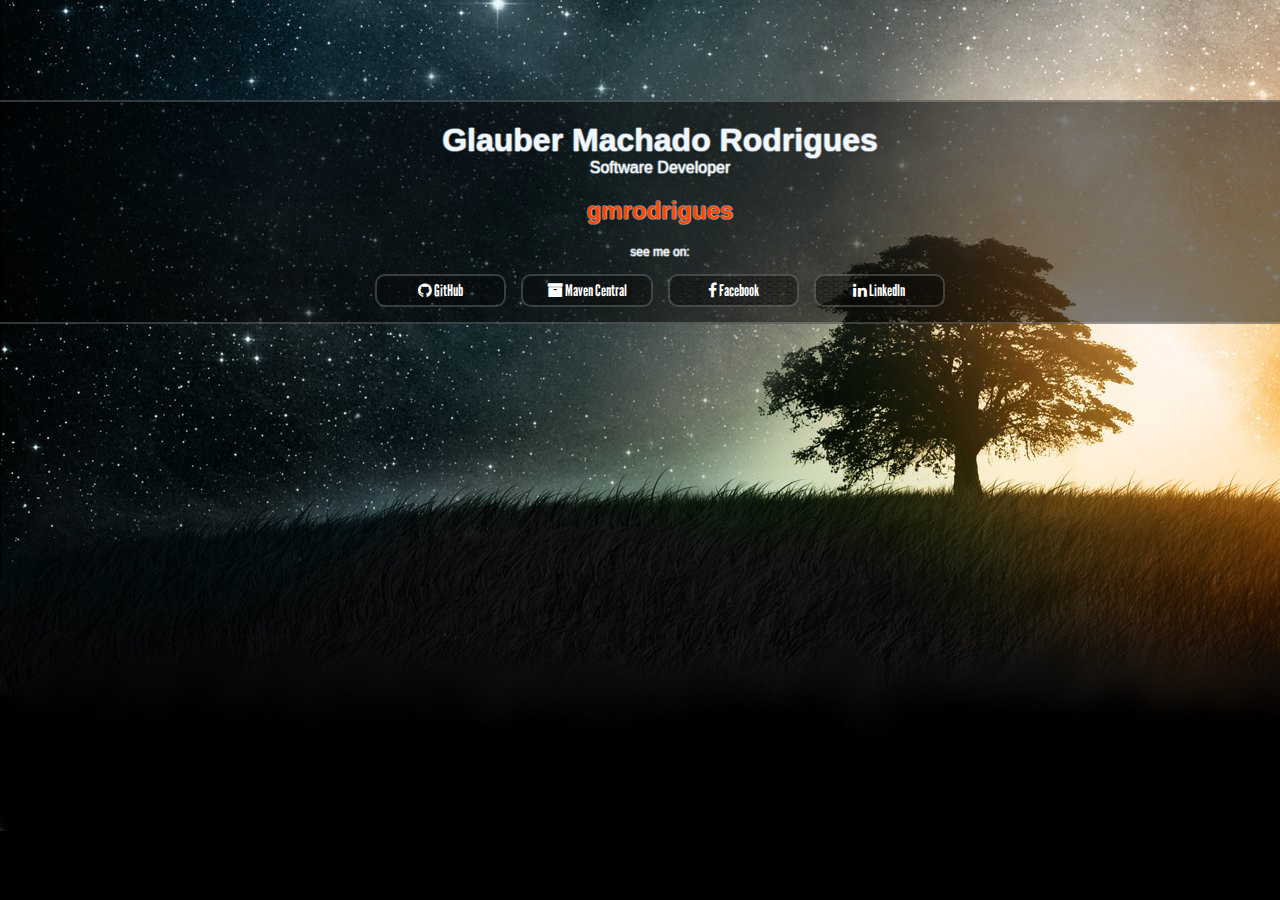
==== index.html @ 77d84952 "added homepage" ====
<!DOCTYPE html>
<html lang="en">
<head>
    <meta charset="UTF-8">
    <title>Glauber Machado Rodrigues</title>

    <link rel="stylesheet" href="https://maxcdn.bootstrapcdn.com/font-awesome/4.5.0/css/font-awesome.min.css">
    <link href="assets/css/main.css" rel="stylesheet" type="text/css">
    <script src="assets/js/jquery-1.12.2.min.js" type="text/javascript"></script>
</head>
<body>
        <div id="background-img"></div>
        <div class="card">
            <h1>Glauber Machado Rodrigues</h1>
            <div>Software Developer</div>
            <h2>gmrodrigues</h2>
            <div class="see-me-on">see me on:</div>
            <div class="table">
                <a class="cell" href="https://github.com/gmrodrigues" target="_blank">
                  <i class="fa fa-github"></i> GitHub
                </a>
                <a class="cell" href="http://search.maven.org/#search|ga|1|com.gmrodrigues" target="_blank">
                  <i class="fa fa-archive"></i> Maven Central
                </a>
                <a class="cell" href="https://www.facebook.com/glauber.machadorodrigues" target="_blank">
                  <i class="fa fa-facebook"></i> Facebook
                </a>
                <a class="cell" href="https://www.linkedin.com/in/glauber-rodrigues-39769866" target="_blank">
                  <i class="fa fa-linkedin"></i> LinkedIn
                </a>
            </div>
        </div>
        <script>
        var movementStrength = 400;
        var smoothFactor = 0.025;
        var height = movementStrength / $('#background-img').height();
        var width = movementStrength / $('#background-img').width();
        var moving = null;
        function smoothBgMove(){
          setTimeout(function(){
            var pageX = moving.pageX - ($('#background-img').width() / 2);
            var pageY = moving.pageY - ($('#background-img').height() / 2);
            var newvalueX = width * pageX * -1 - ($(window).width()/4);
            var newvalueY = height * pageY * -1 - ($(window).height()/2);
            var position = $('#background-img').css('background-position').trim().split(/\s+/);
            var positionX = parseInt(position[0].replace(/px/,''));
            var positionY = parseInt(position[1].replace(/px/,''));
            var distanceX =  newvalueX - positionX;
            var distanceY =  newvalueY - positionY;
            if ((distanceX > -50 && distanceX < 50) && (distanceY > -50 && distanceY < 50)) {
              return;
            }
            var left = positionX + (distanceX * smoothFactor);
            var top  = positionY + (distanceY * smoothFactor);
            console.log(distanceX+' '+distanceY);
            $('#background-img').css("background-position", left+"px     "+top+"px");
            smoothBgMove();
          }, 25);
        }

        $(document).ready(function() {
          $('.cell').mouseover(function(e){
            moving = e;
            smoothBgMove();
          });          });
        </script>
</body>
</html>
---- assets/css/main.css ----
@font-face {
    font-family: 'LeagueGothic';
    src: url('../font/LeagueGothic-Regular.otf');
}

html, body {
    width: 100%;
    height: 100%;
    padding: 0;
    margin: 0;
    font-family: arial;
    background-color: black;
    text-shadow: -1px 0 rgba(255, 255, 255, 0.4), 0 1px rgba(255, 255, 255, 0.4), 1px 0 rgba(255, 255, 255, 0.4), 0 -1px rgba(255, 255, 255, 0.4);
}

a {
    color: white;
    text-decoration: none;
}

h1 {
  margin: 0;
  padding: 0;
}

h2 {
    color: orangered;
    margin: 20px;
    padding: 0;
}

#background-img {
  background-image: url("../img/galaxy-wallpapers-22-1.jpg");
  width: 100%;
  height: 100%;
  background-repeat:no-repeat;
  background-position: 0px 0px;
  position: absolute;
}

.card {
    border-top:    2px solid rgba(255, 255, 255, 0.2);
    border-bottom: 2px solid rgba(255, 255, 255, 0.2);
    background-color: black;
    background-color: rgba(0, 0, 0, 0.5);
    margin: auto;
    margin-top: 100px;
    width: 100%;
    height: 180px;
    text-align: center;
    color: aliceblue;
    padding: 20px;
    z-index: 10;
    position: absolute;
}

.see-me-on {
  font-size: 12px;
  margin: 0;
  padding: 0;
}

.table {
    font-family: 'LeagueGothic';
    display: table;
    width: 600px;
    margin: auto;
    border-spacing: 15px;
}

.cell {
    background-image: url('../img/grid-tile.png');
    background-color: rgba(0, 0, 0, 0.3);
    display: table-cell;
    width: 25%;
    border: 2px solid rgba(255, 255, 255, 0.2);
    border-radius: 10px;
    padding: 5px;
    text-shadow: none;
}
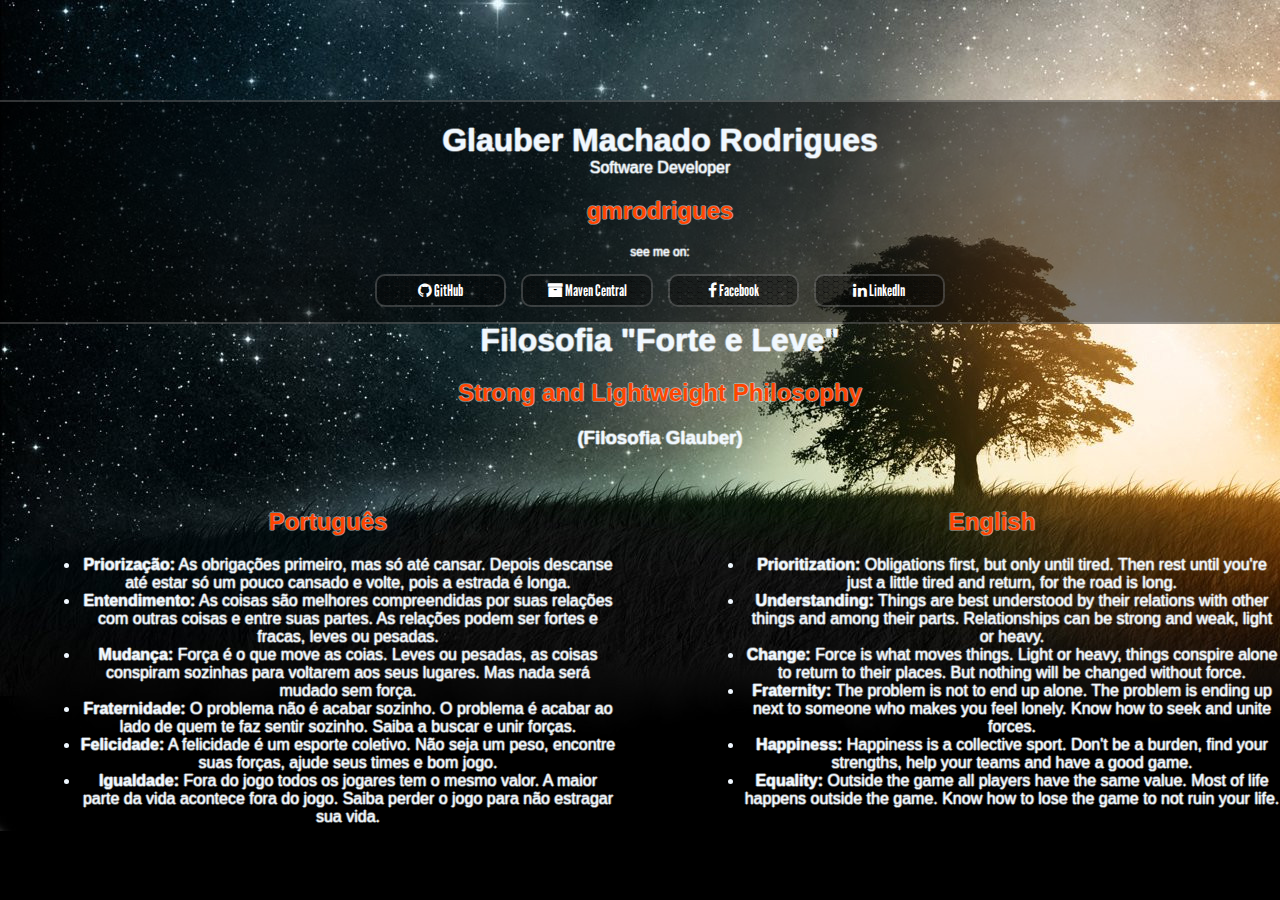
==== commit 29bd6fbb: "filosofia glauber" ====
--- a/index.html
+++ b/index.html
@@ -7,10 +7,25 @@
     <link rel="stylesheet" href="https://maxcdn.bootstrapcdn.com/font-awesome/4.5.0/css/font-awesome.min.css">
     <link href="assets/css/main.css" rel="stylesheet" type="text/css">
     <script src="assets/js/jquery-1.12.2.min.js" type="text/javascript"></script>
+
+    <style>
+        .content {
+            display: flex;
+            justify-content: space-between;
+        }
+        .content div {
+            width: 45%;
+            padding: 20px;
+        }
+        h1 {
+            text-align: center;
+        }
+    </style>
 </head>
 <body>
-        <div id="background-img"></div>
-        <div class="card">
+        <div id="background-img">
+
+          <div class="card">
             <h1>Glauber Machado Rodrigues</h1>
             <div>Software Developer</div>
             <h2>gmrodrigues</h2>
@@ -25,11 +40,42 @@
                 <a class="cell" href="https://www.facebook.com/glauber.machadorodrigues" target="_blank">
                   <i class="fa fa-facebook"></i> Facebook
                 </a>
-                <a class="cell" href="https://www.linkedin.com/in/glauber-rodrigues-39769866" target="_blank">
+                <a class="cell" href="https://www.linkedin.com/in/glaubermrodrigues/" target="_blank">
                   <i class="fa fa-linkedin"></i> LinkedIn
                 </a>
             </div>
+
+            <h1>Filosofia "Forte e Leve"</h1>
+            <h2>Strong and Lightweight Philosophy</h2>
+            <h3> (Filosofia Glauber) </h3>
+    <div class="content">
+        <div>
+            <h2>Português</h2>
+            <ul>
+                <li><strong>Priorização:</strong> As obrigações primeiro, mas só até cansar. Depois descanse até estar só um pouco cansado e volte, pois a estrada é longa.</li>
+                <li><strong>Entendimento:</strong> As coisas são melhores compreendidas por suas relações com outras coisas e entre suas partes. As relações podem ser fortes e fracas, leves ou pesadas.</li>
+                <li><strong>Mudança:</strong> Força é o que move as coias. Leves ou pesadas, as coisas conspiram sozinhas para voltarem aos seus lugares. Mas nada será mudado sem força.</li>
+                <li><strong>Fraternidade:</strong> O problema não é acabar sozinho. O problema é acabar ao lado de quem te faz sentir sozinho. Saiba a buscar e unir forças.</li>
+                <li><strong>Felicidade:</strong> A felicidade é um esporte coletivo. Não seja um peso, encontre suas forças, ajude seus times e bom jogo.</li>
+                <li><strong>Igualdade:</strong> Fora do jogo todos os jogares tem o mesmo valor. A maior parte da vida acontece fora do jogo. Saiba perder o jogo para não estragar sua vida.</li>
+            </ul>
         </div>
+        <div>
+            <h2>English</h2>
+            <ul>
+                <li><strong>Prioritization:</strong> Obligations first, but only until tired. Then rest until you're just a little tired and return, for the road is long.</li>
+                <li><strong>Understanding:</strong> Things are best understood by their relations with other things and among their parts. Relationships can be strong and weak, light or heavy.</li>
+                <li><strong>Change:</strong> Force is what moves things. Light or heavy, things conspire alone to return to their places. But nothing will be changed without force.</li>
+                <li><strong>Fraternity:</strong> The problem is not to end up alone. The problem is ending up next to someone who makes you feel lonely. Know how to seek and unite forces.</li>
+                <li><strong>Happiness:</strong> Happiness is a collective sport. Don't be a burden, find your strengths, help your teams and have a good game.</li>
+                <li><strong>Equality:</strong> Outside the game all players have the same value. Most of life happens outside the game. Know how to lose the game to not ruin your life.</li>
+            </ul>
+        </div>
+    </div>
+        </div>
+
+        
+
         <script>
         var movementStrength = 400;
         var smoothFactor = 0.025;
@@ -64,5 +110,11 @@
             smoothBgMove();
           });          });
         </script>
+
+</div>
+        
+
+
+
 </body>
 </html>
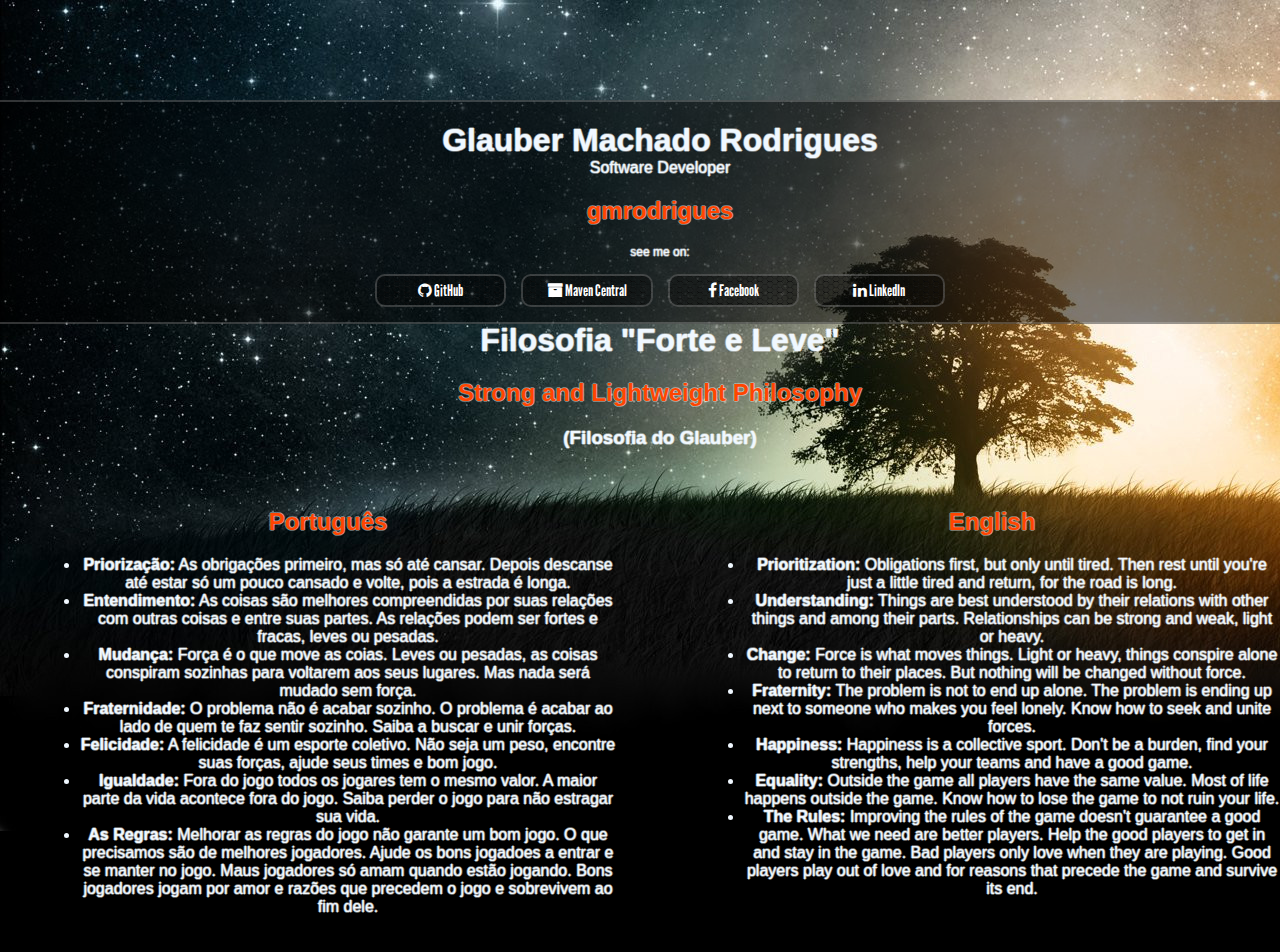
==== commit 08417997: "added 7th principle" ====
--- a/index.html
+++ b/index.html
@@ -47,33 +47,34 @@
 
             <h1>Filosofia "Forte e Leve"</h1>
             <h2>Strong and Lightweight Philosophy</h2>
-            <h3> (Filosofia Glauber) </h3>
-    <div class="content">
-        <div>
-            <h2>Português</h2>
-            <ul>
-                <li><strong>Priorização:</strong> As obrigações primeiro, mas só até cansar. Depois descanse até estar só um pouco cansado e volte, pois a estrada é longa.</li>
-                <li><strong>Entendimento:</strong> As coisas são melhores compreendidas por suas relações com outras coisas e entre suas partes. As relações podem ser fortes e fracas, leves ou pesadas.</li>
-                <li><strong>Mudança:</strong> Força é o que move as coias. Leves ou pesadas, as coisas conspiram sozinhas para voltarem aos seus lugares. Mas nada será mudado sem força.</li>
-                <li><strong>Fraternidade:</strong> O problema não é acabar sozinho. O problema é acabar ao lado de quem te faz sentir sozinho. Saiba a buscar e unir forças.</li>
-                <li><strong>Felicidade:</strong> A felicidade é um esporte coletivo. Não seja um peso, encontre suas forças, ajude seus times e bom jogo.</li>
-                <li><strong>Igualdade:</strong> Fora do jogo todos os jogares tem o mesmo valor. A maior parte da vida acontece fora do jogo. Saiba perder o jogo para não estragar sua vida.</li>
-            </ul>
+            <h3> (Filosofia do Glauber) </h3>
+            <div class="content">
+                <div>
+                    <h2>Português</h2>
+                    <ul>
+                        <li><strong>Priorização:</strong> As obrigações primeiro, mas só até cansar. Depois descanse até estar só um pouco cansado e volte, pois a estrada é longa.</li>
+                        <li><strong>Entendimento:</strong> As coisas são melhores compreendidas por suas relações com outras coisas e entre suas partes. As relações podem ser fortes e fracas, leves ou pesadas.</li>
+                        <li><strong>Mudança:</strong> Força é o que move as coias. Leves ou pesadas, as coisas conspiram sozinhas para voltarem aos seus lugares. Mas nada será mudado sem força.</li>
+                        <li><strong>Fraternidade:</strong> O problema não é acabar sozinho. O problema é acabar ao lado de quem te faz sentir sozinho. Saiba a buscar e unir forças.</li>
+                        <li><strong>Felicidade:</strong> A felicidade é um esporte coletivo. Não seja um peso, encontre suas forças, ajude seus times e bom jogo.</li>
+                        <li><strong>Igualdade:</strong> Fora do jogo todos os jogares tem o mesmo valor. A maior parte da vida acontece fora do jogo. Saiba perder o jogo para não estragar sua vida.</li>
+                        <li><strong>As Regras:</strong> Melhorar as regras do jogo não garante um bom jogo. O que precisamos são de melhores jogadores. Ajude os bons jogadoes a entrar e se manter no jogo. Maus jogadores só amam quando estão jogando. Bons jogadores jogam por amor e razões que precedem o jogo e sobrevivem ao fim dele.</li>
+                      </ul>
+                </div>
+                <div>
+                    <h2>English</h2>
+                    <ul>
+                        <li><strong>Prioritization:</strong> Obligations first, but only until tired. Then rest until you're just a little tired and return, for the road is long.</li>
+                        <li><strong>Understanding:</strong> Things are best understood by their relations with other things and among their parts. Relationships can be strong and weak, light or heavy.</li>
+                        <li><strong>Change:</strong> Force is what moves things. Light or heavy, things conspire alone to return to their places. But nothing will be changed without force.</li>
+                        <li><strong>Fraternity:</strong> The problem is not to end up alone. The problem is ending up next to someone who makes you feel lonely. Know how to seek and unite forces.</li>
+                        <li><strong>Happiness:</strong> Happiness is a collective sport. Don't be a burden, find your strengths, help your teams and have a good game.</li>
+                        <li><strong>Equality:</strong> Outside the game all players have the same value. Most of life happens outside the game. Know how to lose the game to not ruin your life.</li>
+                        <li><strong>The Rules:</strong> Improving the rules of the game doesn't guarantee a good game. What we need are better players. Help the good players to get in and stay in the game. Bad players only love when they are playing. Good players play out of love and for reasons that precede the game and survive its end.</li>
+                      </ul>
+                </div>
+            </div>
         </div>
-        <div>
-            <h2>English</h2>
-            <ul>
-                <li><strong>Prioritization:</strong> Obligations first, but only until tired. Then rest until you're just a little tired and return, for the road is long.</li>
-                <li><strong>Understanding:</strong> Things are best understood by their relations with other things and among their parts. Relationships can be strong and weak, light or heavy.</li>
-                <li><strong>Change:</strong> Force is what moves things. Light or heavy, things conspire alone to return to their places. But nothing will be changed without force.</li>
-                <li><strong>Fraternity:</strong> The problem is not to end up alone. The problem is ending up next to someone who makes you feel lonely. Know how to seek and unite forces.</li>
-                <li><strong>Happiness:</strong> Happiness is a collective sport. Don't be a burden, find your strengths, help your teams and have a good game.</li>
-                <li><strong>Equality:</strong> Outside the game all players have the same value. Most of life happens outside the game. Know how to lose the game to not ruin your life.</li>
-            </ul>
-        </div>
-    </div>
-        </div>
-
         
 
         <script>
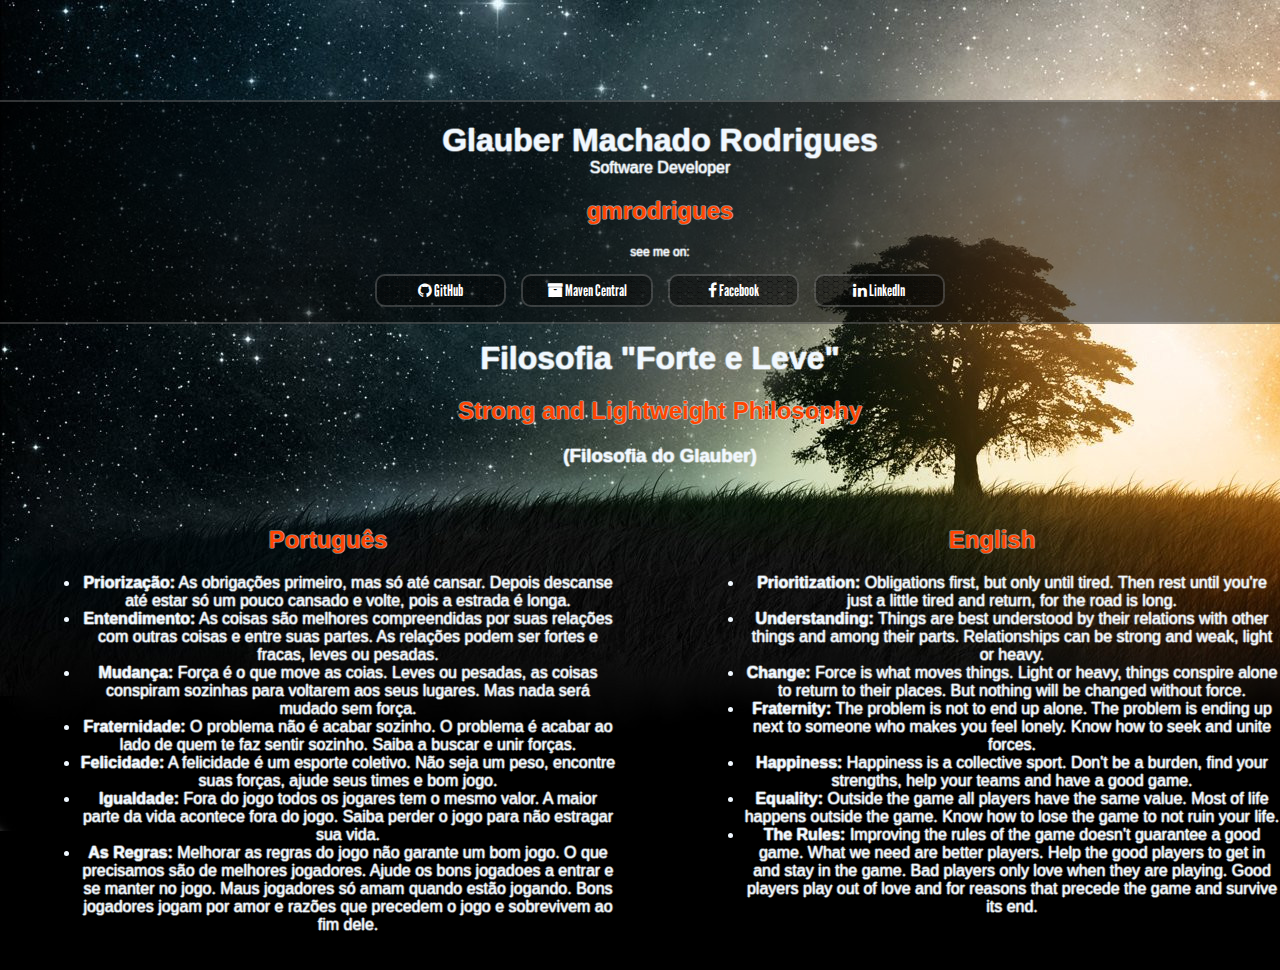
==== commit 4849ee75: "added 7th principle" ====
--- a/index.html
+++ b/index.html
@@ -44,7 +44,7 @@
                   <i class="fa fa-linkedin"></i> LinkedIn
                 </a>
             </div>
-
+            <br/>
             <h1>Filosofia "Forte e Leve"</h1>
             <h2>Strong and Lightweight Philosophy</h2>
             <h3> (Filosofia do Glauber) </h3>
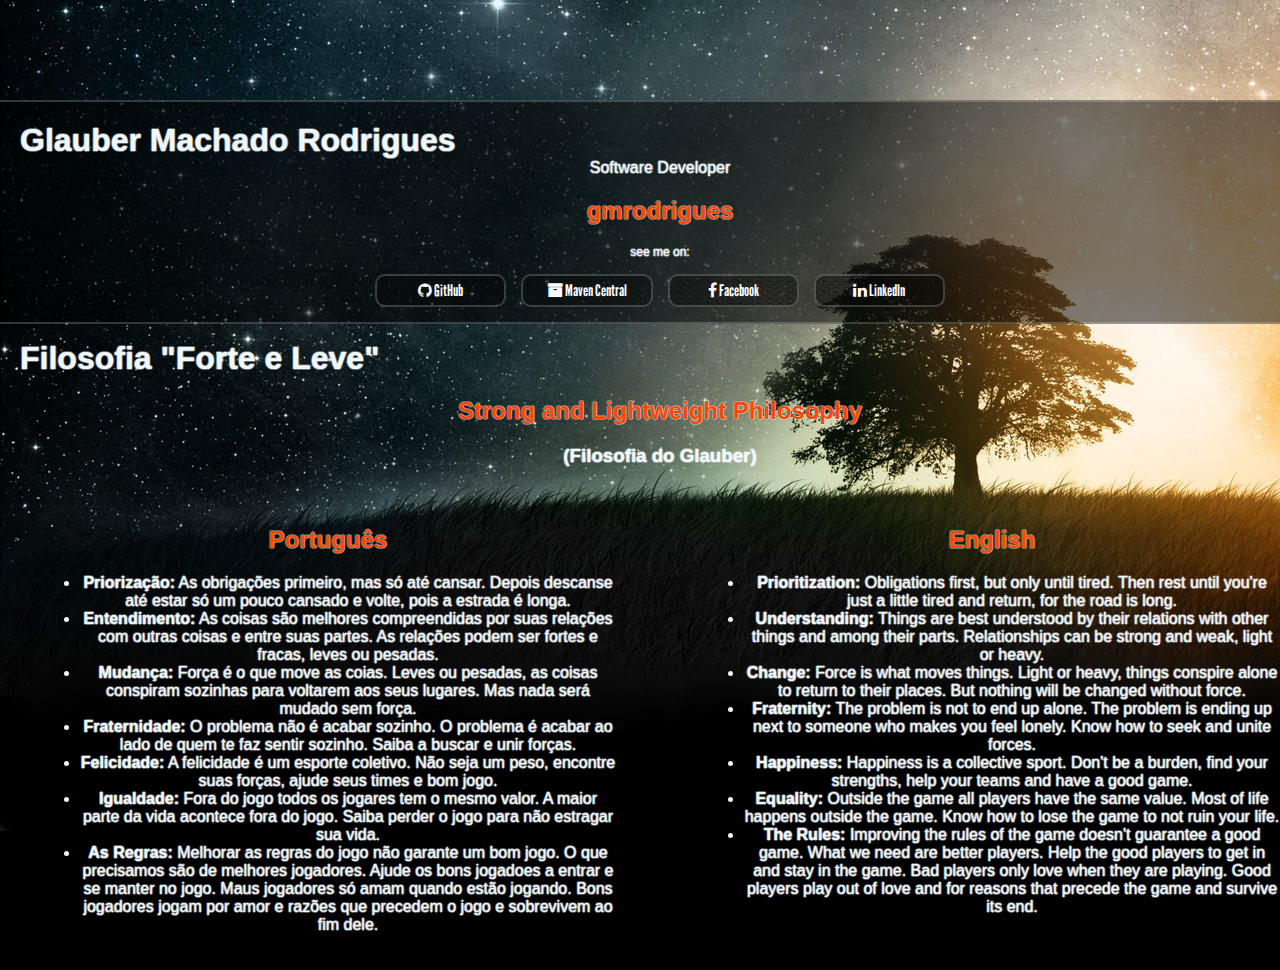
==== commit 2d64bbcf: "added 7th principle" ====
--- a/index.html
+++ b/index.html
@@ -18,7 +18,7 @@
             padding: 20px;
         }
         h1 {
-            text-align: center;
+            text-align: justify;
         }
     </style>
 </head>
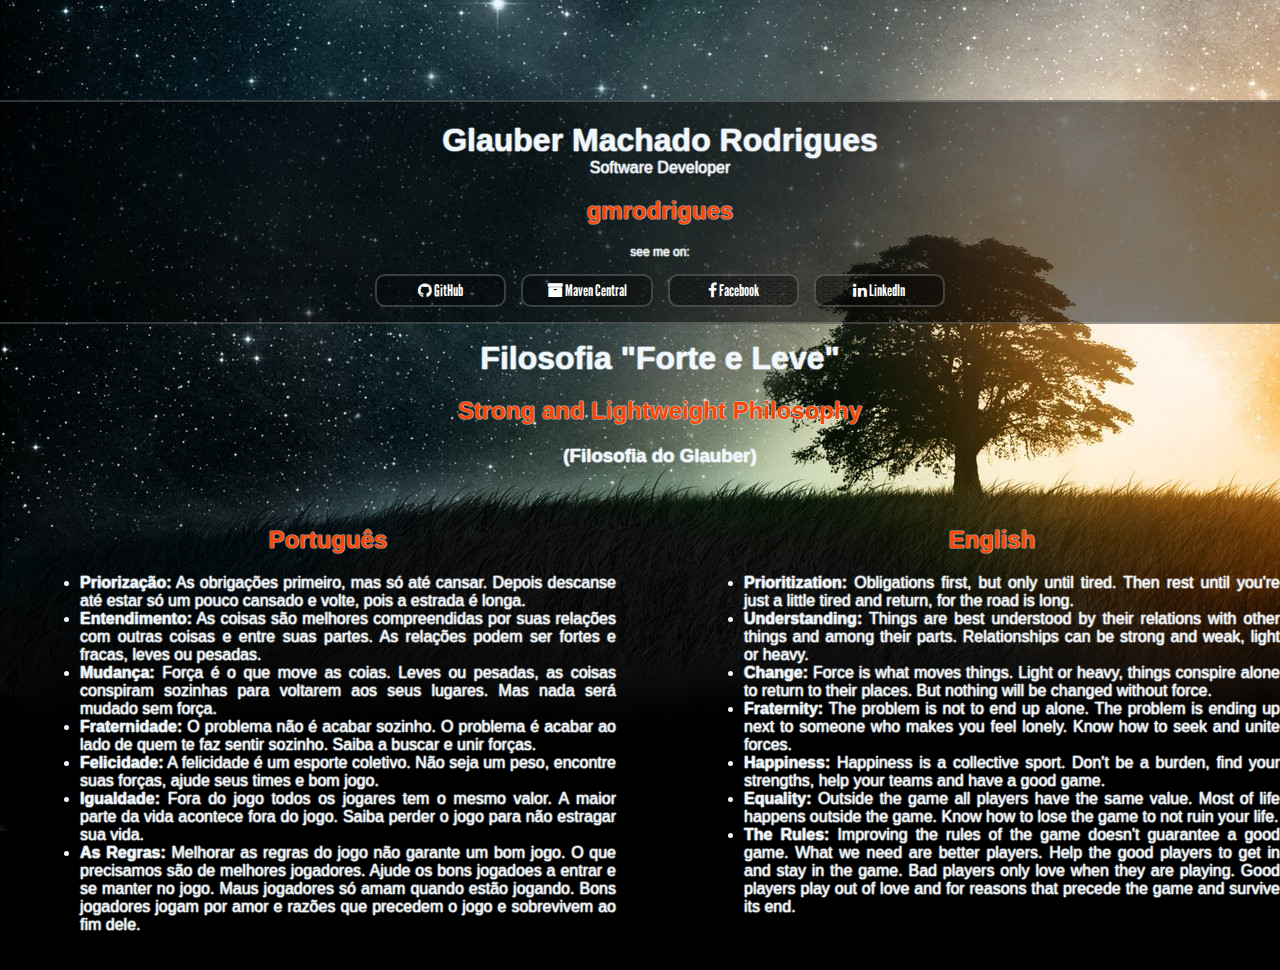
==== commit dd487c20: "text align" ====
--- a/index.html
+++ b/index.html
@@ -18,7 +18,7 @@
             padding: 20px;
         }
         h1 {
-            text-align: justify;
+            text-align: center;
         }
     </style>
 </head>
--- a/assets/css/main.css
+++ b/assets/css/main.css
@@ -16,6 +16,10 @@
 a {
     color: white;
     text-decoration: none;
+}
+
+li {
+    text-align: justify;
 }
 
 h1 {
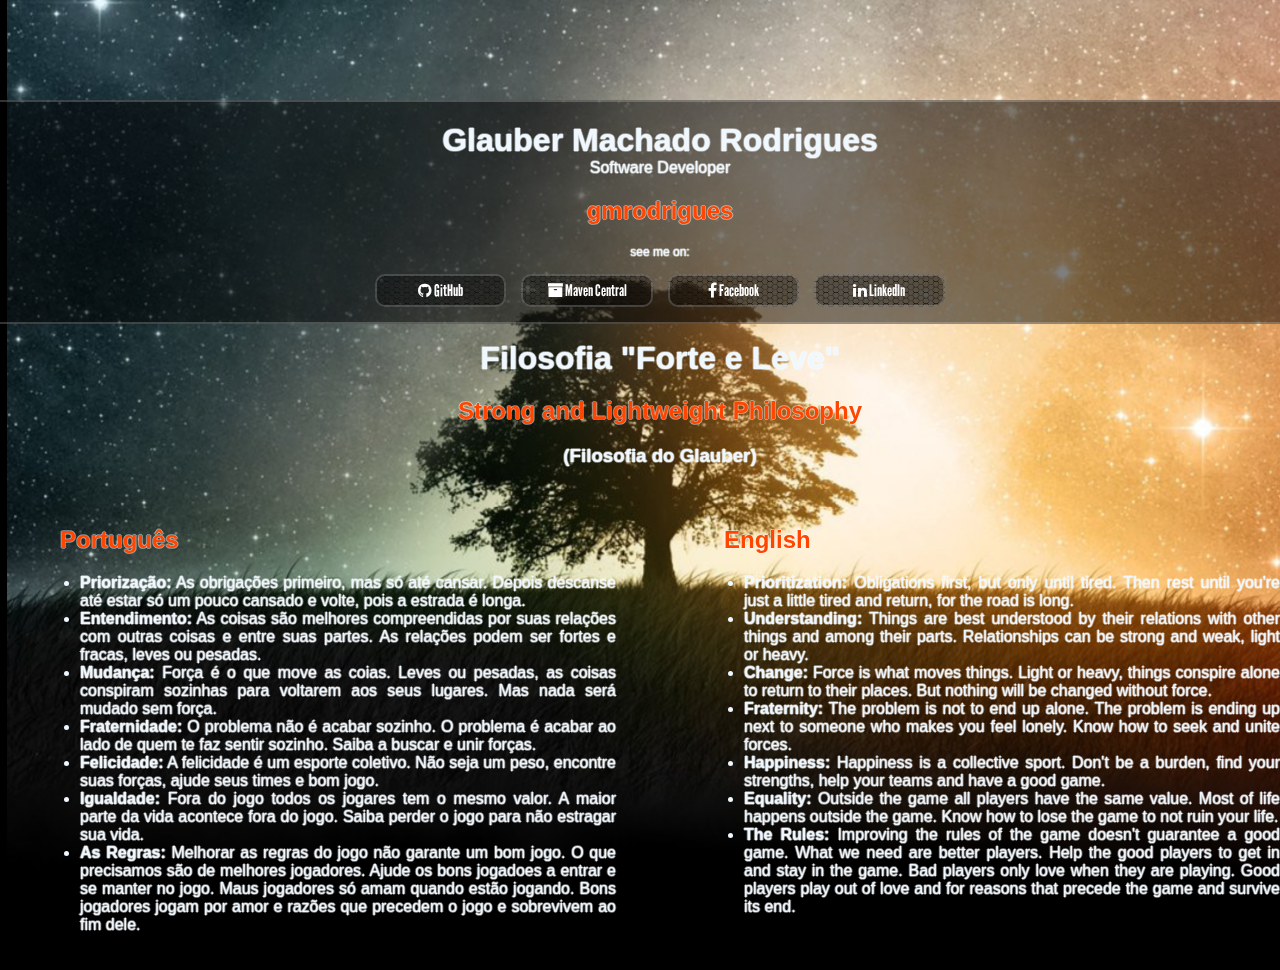
==== commit 58491a4d: "camera shaking effect" ====
--- a/index.html
+++ b/index.html
@@ -12,6 +12,7 @@
         .content {
             display: flex;
             justify-content: space-between;
+            text-align: justify;
         }
         .content div {
             width: 45%;
@@ -23,7 +24,9 @@
     </style>
 </head>
 <body>
-        <div id="background-img">
+  <div class="background"></div>
+
+        <div id="main-content">
 
           <div class="card">
             <h1>Glauber Machado Rodrigues</h1>
@@ -75,43 +78,29 @@
                 </div>
             </div>
         </div>
-        
+                
+        <script>
+          const intensity = 50;  /* diminua a intensidade para tornar o movimento menos pronunciado */
+  
+          function shakeBackground() {
+              const x = (Math.random() * intensity) - (intensity / 2);
+              const y = (Math.random() * intensity * 4) - (intensity * 4 / 2);
+  
+              document.querySelector('.background').style.transform = `translate(${x}px, ${y}px)`;
+  
+              requestAnimationFrame(shakeBackground);
 
-        <script>
-        var movementStrength = 400;
-        var smoothFactor = 0.025;
-        var height = movementStrength / $('#background-img').height();
-        var width = movementStrength / $('#background-img').width();
-        var moving = null;
-        function smoothBgMove(){
-          setTimeout(function(){
-            var pageX = moving.pageX - ($('#background-img').width() / 2);
-            var pageY = moving.pageY - ($('#background-img').height() / 2);
-            var newvalueX = width * pageX * -1 - ($(window).width()/4);
-            var newvalueY = height * pageY * -1 - ($(window).height()/2);
-            var position = $('#background-img').css('background-position').trim().split(/\s+/);
-            var positionX = parseInt(position[0].replace(/px/,''));
-            var positionY = parseInt(position[1].replace(/px/,''));
-            var distanceX =  newvalueX - positionX;
-            var distanceY =  newvalueY - positionY;
-            if ((distanceX > -50 && distanceX < 50) && (distanceY > -50 && distanceY < 50)) {
-              return;
-            }
-            var left = positionX + (distanceX * smoothFactor);
-            var top  = positionY + (distanceY * smoothFactor);
-            console.log(distanceX+' '+distanceY);
-            $('#background-img').css("background-position", left+"px     "+top+"px");
-            smoothBgMove();
-          }, 25);
-        }
+              // aguarde 1 segundo, então mova o fundo de volta para o centro
+              setTimeout(() => {
+                  document.querySelector('.background').style.transform = `translate(0px, 0px)`;
 
-        $(document).ready(function() {
-          $('.cell').mouseover(function(e){
-            moving = e;
-            smoothBgMove();
-          });          });
-        </script>
-
+                  // aguarde mais 1 segundo, então inicie o próximo movimento
+                  setTimeout(shakeBackground, Math.random() * 5000);
+              }, 1000);
+          }
+  
+          shakeBackground();
+      </script>
 </div>
         
 
--- a/assets/css/main.css
+++ b/assets/css/main.css
@@ -9,17 +9,13 @@
     padding: 0;
     margin: 0;
     font-family: arial;
+    text-shadow: -1px 0 rgba(255, 255, 255, 0.4), 0 1px rgba(255, 255, 255, 0.4), 1px 0 rgba(255, 255, 255, 0.4), 0 -1px rgba(255, 255, 255, 0.4);
     background-color: black;
-    text-shadow: -1px 0 rgba(255, 255, 255, 0.4), 0 1px rgba(255, 255, 255, 0.4), 1px 0 rgba(255, 255, 255, 0.4), 0 -1px rgba(255, 255, 255, 0.4);
 }
 
 a {
     color: white;
     text-decoration: none;
-}
-
-li {
-    text-align: justify;
 }
 
 h1 {
@@ -33,13 +29,31 @@
     padding: 0;
 }
 
-#background-img {
-  background-image: url("../img/galaxy-wallpapers-22-1.jpg");
+.background {
+    width: 110%;
+    height: 110%;
+  
+    position: fixed;
+    top: 0;
+    right: 0;
+    bottom: 0;
+    left: 0;
+    background: url('../img/galaxy-wallpapers-22-1.jpg') no-repeat center center fixed;
+    background-size: cover;
+    transform: translate(0, 0);
+    transition: transform 7s;
+    z-index: 1;
+    background-color: black;
+    
+}
+
+#main-content {
   width: 100%;
   height: 100%;
   background-repeat:no-repeat;
   background-position: 0px 0px;
   position: absolute;
+  z-index: 100;
 }
 
 .card {
